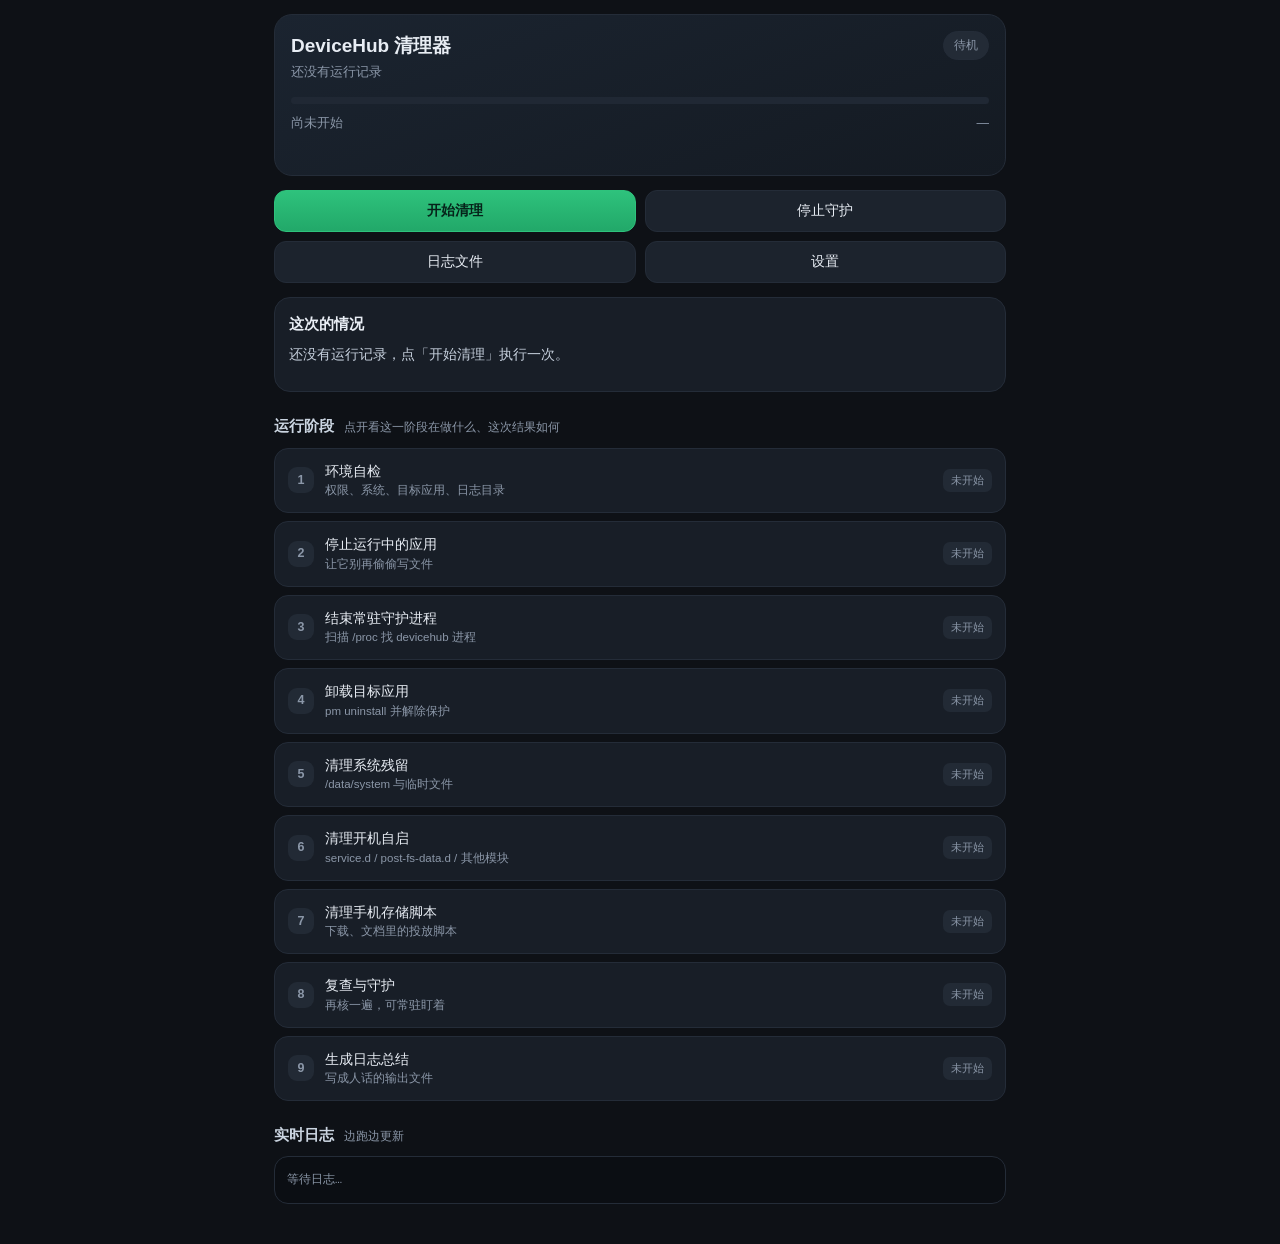
==== app/src/main/assets/webui/index.html @ 87323cd1 "APK 工程：WebView 外壳 + GitHub Actions 云端编译；保留 KernelSU 模块源码" ====
<!DOCTYPE html>
<html lang="zh-CN">
<head>
<meta charset="utf-8">
<meta name="viewport" content="width=device-width, initial-scale=1, viewport-fit=cover">
<meta name="theme-color" content="#0e1116">
<title>DeviceHub 清理器</title>
<link rel="stylesheet" href="style.css">
</head>
<body>

<header class="hero">
  <div class="hero-top">
    <div>
      <h1>DeviceHub 清理器</h1>
      <p class="sub" id="modeLine">正在读取状态…</p>
    </div>
    <span class="badge idle" id="stateBadge">待机</span>
  </div>

  <div class="bar"><div class="bar-fill" id="barFill"></div></div>

  <div class="hero-meta">
    <span id="stageLine">尚未开始</span>
    <span id="timeLine">—</span>
  </div>
  <p class="msg" id="msgLine"></p>
</header>

<nav class="actions">
  <button class="btn primary" id="btnRun">开始清理</button>
  <button class="btn" id="btnStop">停止守护</button>
  <button class="btn" id="btnLog">日志文件</button>
  <button class="btn" id="btnCfg">设置</button>
</nav>

<section class="card summary">
  <h2>这次的情况</h2>
  <p id="summaryText">还没有运行记录，点「开始清理」执行一次。</p>
  <div class="chips" id="chips"></div>
</section>

<h2 class="section-title">运行阶段 <small>点开看这一阶段在做什么、这次结果如何</small></h2>
<section class="stages" id="stages"></section>

<h2 class="section-title">实时日志 <small>边跑边更新</small></h2>
<section class="logbox" id="logBox"><div class="logline muted">等待日志…</div></section>

<div class="sheet-mask hidden" id="mask"></div>

<section class="sheet hidden" id="cfgSheet">
  <h2>设置</h2>
  <label class="field">
    <span>日志输出目录</span>
    <input type="text" id="cfgLogDir" placeholder="/sdcard/DeviceHub清理日志">
    <em>纯中文日志与总结文件会写到这个目录，可以改成任意可写路径。</em>
  </label>
  <label class="field">
    <span>只报告不删除</span>
    <input type="checkbox" id="cfgReport">
    <em>打开后只记录发现了什么，不会真的删除任何文件。</em>
  </label>
  <label class="field">
    <span>开机自动清理一次</span>
    <input type="checkbox" id="cfgBoot">
    <em>每次开机后自动跑一遍完整流程。</em>
  </label>
  <label class="field">
    <span>常驻守护</span>
    <input type="checkbox" id="cfgWatch">
    <em>清理完成后持续复查，发现东西重新出现就立刻再清一遍。</em>
  </label>
  <label class="field">
    <span>守护间隔（秒）</span>
    <input type="number" id="cfgInterval" min="3" max="3600">
    <em>建议 6～60 秒，太短会比较耗电。</em>
  </label>
  <div class="sheet-actions">
    <button class="btn primary" id="btnSaveCfg">保存</button>
    <button class="btn" id="btnCloseCfg">关闭</button>
  </div>
</section>

<section class="sheet hidden" id="logSheet">
  <h2>日志文件</h2>
  <div class="pathbox" id="logPath">—</div>
  <pre class="logfull" id="logFull">读取中…</pre>
  <div class="sheet-actions">
    <button class="btn" id="btnCopyPath">复制路径</button>
    <button class="btn" id="btnCloseLog">关闭</button>
  </div>
</section>

<script src="bridge.js"></script>
<script src="app.js"></script>
</body>
</html>
---- app/src/main/assets/webui/style.css ----
:root{
  --bg:#0e1116;
  --bg2:#151a22;
  --card:#181e27;
  --line:#242c38;
  --fg:#e8edf4;
  --muted:#8b97a8;
  --accent:#39d98a;
  --accent-dim:#1f5c41;
  --warn:#f5b83d;
  --fail:#f4685c;
  --skip:#5f6b7c;
  --blue:#5aa9f5;
}
*{box-sizing:border-box;-webkit-tap-highlight-color:transparent}
html,body{margin:0;padding:0;background:var(--bg);color:var(--fg);
  font-family:-apple-system,BlinkMacSystemFont,"Segoe UI","Noto Sans SC","PingFang SC",Roboto,sans-serif;
  font-size:15px;line-height:1.55}
body{padding:14px 14px 40px;max-width:760px;margin:0 auto}
h1{font-size:19px;margin:0 0 3px}
h2{font-size:15px;margin:0 0 10px}
small{color:var(--muted);font-weight:400;font-size:12px;margin-left:6px}

.hero{background:linear-gradient(160deg,#1b2430,#141a22);border:1px solid var(--line);
  border-radius:18px;padding:16px}
.hero-top{display:flex;justify-content:space-between;align-items:flex-start;gap:10px}
.sub{margin:2px 0 0;color:var(--muted);font-size:12.5px}
.badge{font-size:12px;padding:4px 10px;border-radius:999px;white-space:nowrap;
  background:#232b36;color:var(--muted);border:1px solid var(--line)}
.badge.running{background:rgba(90,169,245,.15);color:var(--blue);border-color:rgba(90,169,245,.35)}
.badge.done{background:rgba(57,217,138,.15);color:var(--accent);border-color:rgba(57,217,138,.35)}
.badge.watching{background:rgba(245,184,61,.15);color:var(--warn);border-color:rgba(245,184,61,.35)}
.badge.failed{background:rgba(244,104,92,.15);color:var(--fail);border-color:rgba(244,104,92,.35)}

.bar{height:7px;border-radius:99px;background:#202834;margin:14px 0 10px;overflow:hidden}
.bar-fill{height:100%;width:0%;border-radius:99px;
  background:linear-gradient(90deg,#39d98a,#5aa9f5);transition:width .4s ease}
.hero-meta{display:flex;justify-content:space-between;gap:10px;font-size:12.5px;color:var(--muted)}
.msg{margin:8px 0 0;font-size:12.5px;color:#b9c4d2;min-height:18px}

.actions{display:grid;grid-template-columns:1fr 1fr;gap:9px;margin:14px 0}
.btn{appearance:none;border:1px solid var(--line);background:#1c232d;color:var(--fg);
  border-radius:12px;padding:11px 12px;font-size:14px;font-family:inherit}
.btn:active{transform:scale(.98);background:#232b36}
.btn.primary{background:linear-gradient(180deg,#2ec27c,#22a869);border-color:#2ec27c;
  color:#06231a;font-weight:600}
.btn:disabled{opacity:.45}

.card{background:var(--card);border:1px solid var(--line);border-radius:16px;padding:14px}
.summary p{margin:0;color:#c5cfdc;font-size:13.5px}
.chips{display:flex;flex-wrap:wrap;gap:7px;margin-top:11px}
.chip{font-size:12px;padding:4px 9px;border-radius:8px;background:#212935;color:var(--muted)}
.chip b{color:var(--fg);font-weight:600}

.section-title{margin:22px 0 10px;color:#cbd5e1}

.stages{display:flex;flex-direction:column;gap:8px}
.stage{background:var(--card);border:1px solid var(--line);border-radius:14px;overflow:hidden}
.stage-head{display:flex;align-items:center;gap:11px;padding:12px 13px}
.dot{width:26px;height:26px;border-radius:9px;display:flex;align-items:center;justify-content:center;
  font-size:12.5px;flex:0 0 auto;background:#222a35;color:var(--muted);font-weight:600}
.stage-title{flex:1;min-width:0}
.stage-title b{font-weight:500;font-size:14px;display:block}
.stage-title span{font-size:11.5px;color:var(--muted);display:block;overflow:hidden;
  text-overflow:ellipsis;white-space:nowrap}
.tag{font-size:11px;padding:3px 8px;border-radius:7px;background:#222a35;color:var(--muted);white-space:nowrap}
.stage[data-st=ok] .dot{background:rgba(57,217,138,.16);color:var(--accent)}
.stage[data-st=ok] .tag{background:rgba(57,217,138,.14);color:var(--accent)}
.stage[data-st=running] .dot{background:rgba(90,169,245,.16);color:var(--blue)}
.stage[data-st=running] .tag{background:rgba(90,169,245,.14);color:var(--blue)}
.stage[data-st=warn] .dot{background:rgba(245,184,61,.16);color:var(--warn)}
.stage[data-st=warn] .tag{background:rgba(245,184,61,.14);color:var(--warn)}
.stage[data-st=fail] .dot{background:rgba(244,104,92,.16);color:var(--fail)}
.stage[data-st=fail] .tag{background:rgba(244,104,92,.14);color:var(--fail)}
.stage[data-st=skip] .dot{background:#242c36;color:var(--skip)}
.stage[data-st=skip] .tag{color:var(--skip)}
.stage[data-open="1"]{border-color:#33405a}

.stage-body{display:none;padding:0 13px 13px;border-top:1px solid var(--line)}
.stage[data-open="1"] .stage-body{display:block}
.stage-body h4{margin:12px 0 4px;font-size:12px;color:var(--muted);font-weight:500;
  letter-spacing:.03em}
.stage-body p{margin:0;font-size:13px;color:#c8d2df}
.stage-body .note{color:#dbe4ef;background:#131920;border-left:2px solid var(--accent-dim);
  border-radius:8px;padding:8px 10px;font-size:12.8px}
.stage-logs{margin:6px 0 0;padding:0;list-style:none;font-size:11.8px;color:#93a1b3;
  font-family:ui-monospace,Menlo,Consolas,monospace}
.stage-logs li{padding:2px 0;border-bottom:1px dashed #1e2530}
.stage-logs li:last-child{border:0}

.logbox{background:#0b0e13;border:1px solid var(--line);border-radius:14px;padding:12px;
  max-height:280px;overflow:auto;font-family:ui-monospace,Menlo,Consolas,monospace;font-size:11.8px}
.logline{padding:1.5px 0;color:#a9b6c6;word-break:break-all}
.logline .t{color:#4f5b6b;margin-right:6px}
.logline.muted{color:var(--muted)}

.sheet-mask{position:fixed;inset:0;background:rgba(0,0,0,.55);z-index:20}
.sheet{position:fixed;left:0;right:0;bottom:0;z-index:21;background:#141a22;
  border-top-left-radius:20px;border-top-right-radius:20px;border:1px solid var(--line);
  padding:18px 16px calc(18px + env(safe-area-inset-bottom));max-height:86vh;overflow:auto}
.hidden{display:none!important}
.field{display:block;margin:0 0 15px}
.field>span{display:block;font-size:13px;margin-bottom:6px}
.field em{display:block;font-size:11.5px;color:var(--muted);font-style:normal;margin-top:5px}
.field input[type=text],.field input[type=number]{width:100%;background:#0f141b;color:var(--fg);
  border:1px solid var(--line);border-radius:10px;padding:10px 11px;font-size:13.5px;font-family:inherit}
.field input[type=checkbox]{width:20px;height:20px;accent-color:#39d98a}
.sheet-actions{display:flex;gap:9px;margin-top:6px}
.sheet-actions .btn{flex:1}
.pathbox{background:#0f141b;border:1px solid var(--line);border-radius:10px;padding:9px 11px;
  font-size:12px;color:#9fb0c4;word-break:break-all;font-family:ui-monospace,Menlo,monospace}
.logfull{background:#0b0e13;border:1px solid var(--line);border-radius:12px;padding:11px;
  font-size:11.5px;color:#a9b6c6;max-height:52vh;overflow:auto;white-space:pre-wrap;word-break:break-all}
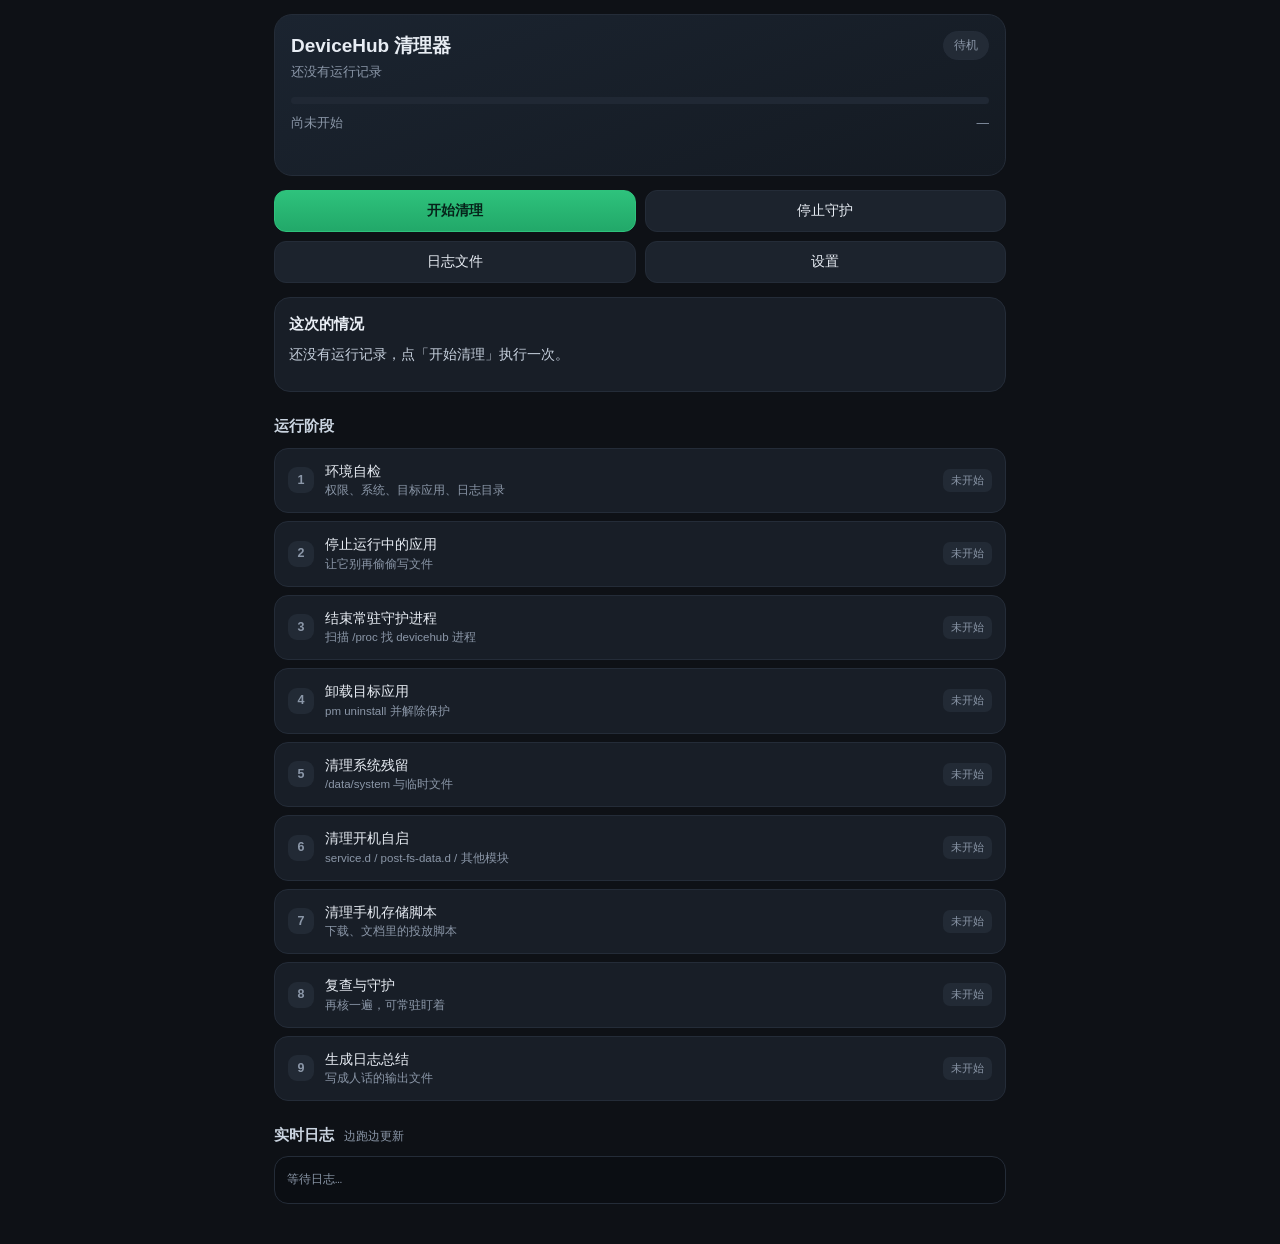
==== commit e084abbf: "ui: remove hint text after stage-list title; fix signing wording - index.html: 「运行阶段」标题后的提示小字已删除  - " ====
--- a/app/src/main/assets/webui/index.html
+++ b/app/src/main/assets/webui/index.html
@@ -40,7 +40,7 @@
   <div class="chips" id="chips"></div>
 </section>
 
-<h2 class="section-title">运行阶段 <small>点开看这一阶段在做什么、这次结果如何</small></h2>
+<h2 class="section-title">运行阶段</h2>
 <section class="stages" id="stages"></section>
 
 <h2 class="section-title">实时日志 <small>边跑边更新</small></h2>
@@ -75,6 +75,21 @@
     <input type="number" id="cfgInterval" min="3" max="3600">
     <em>建议 6～60 秒，太短会比较耗电。</em>
   </label>
+  <label class="field">
+    <span>日志回传地址</span>
+    <input type="text" id="cfgUploadUrl" placeholder="https://你的接口地址">
+    <em>留空就不回传。任意能接收 POST 的地址都行（multipart/form-data，文件字段名 file）；如果填的是 Telegram Bot 的 sendDocument 地址，会自动按 Telegram 的格式发送。</em>
+  </label>
+  <label class="field">
+    <span>Telegram chat_id</span>
+    <input type="text" id="cfgUploadChat" placeholder="只在上面填 Telegram 接口时才需要">
+    <em>用 @userinfobot 查自己的 id；群组是负号开头的数字。</em>
+  </label>
+  <label class="field">
+    <span>自动回传</span>
+    <input type="checkbox" id="cfgUploadAuto">
+    <em>打开后，每次清理跑完会自动把这次的日志文件发到上面的地址。</em>
+  </label>
   <div class="sheet-actions">
     <button class="btn primary" id="btnSaveCfg">保存</button>
     <button class="btn" id="btnCloseCfg">关闭</button>
@@ -85,8 +100,10 @@
   <h2>日志文件</h2>
   <div class="pathbox" id="logPath">—</div>
   <pre class="logfull" id="logFull">读取中…</pre>
+  <div class="pathbox" id="uploadState">回传：未配置</div>
   <div class="sheet-actions">
     <button class="btn" id="btnCopyPath">复制路径</button>
+    <button class="btn primary" id="btnUploadLog">立即回传</button>
     <button class="btn" id="btnCloseLog">关闭</button>
   </div>
 </section>
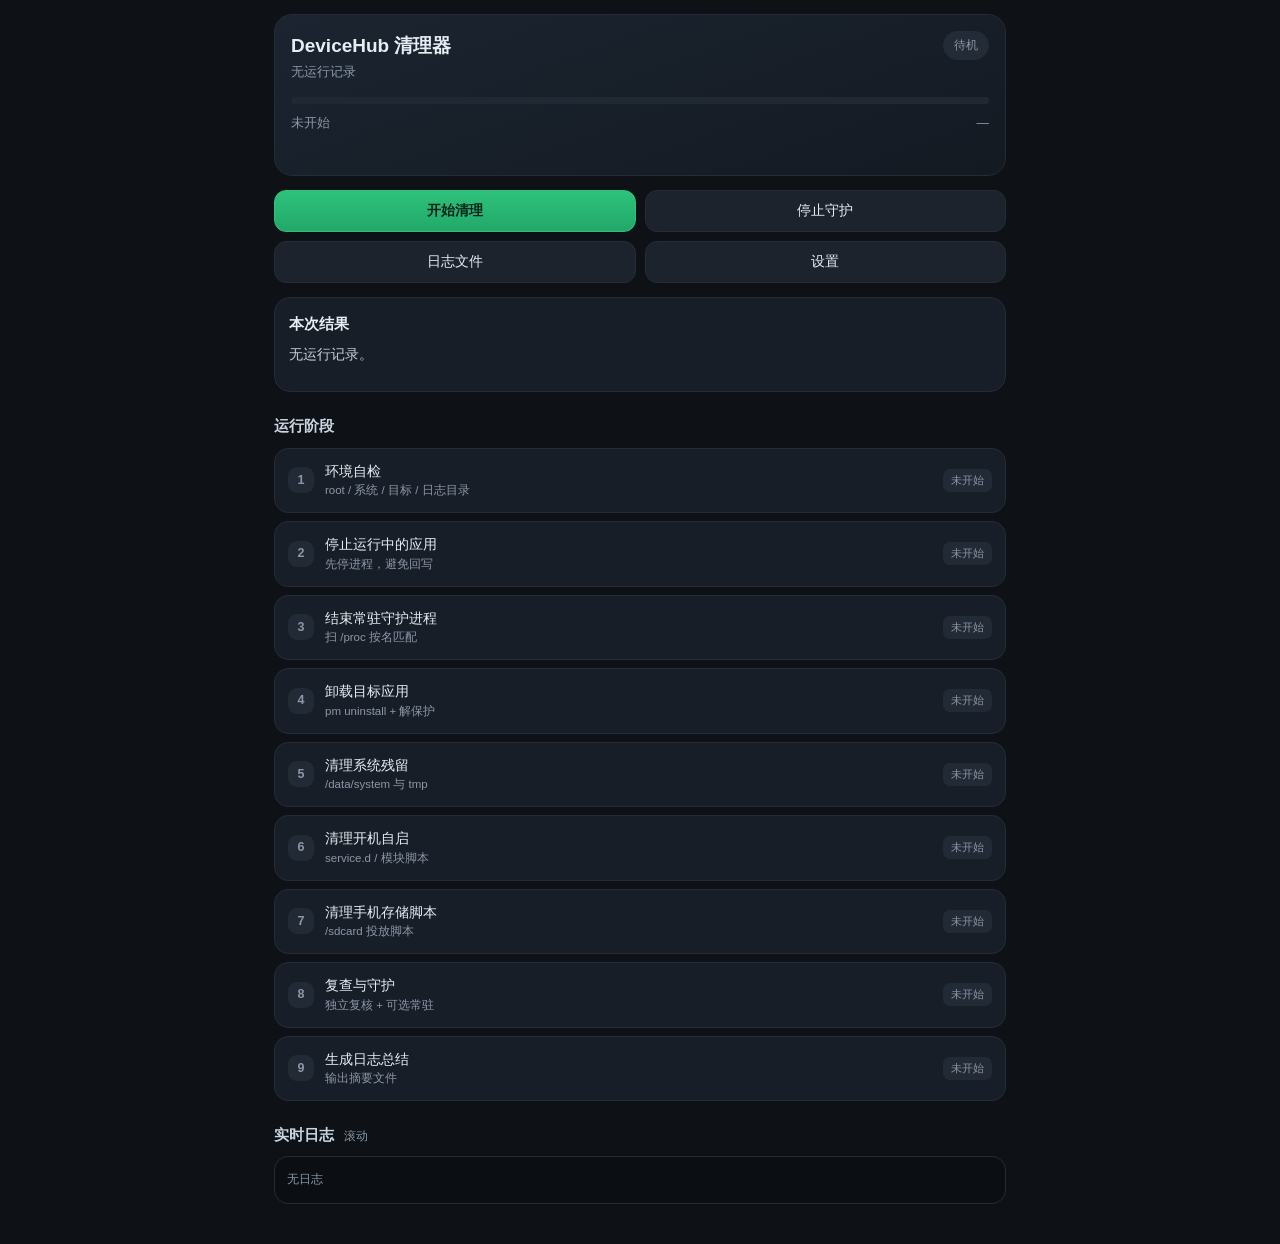
==== commit 6b6a2cfb: "v1.0.4: 文案全量压缩 + R8 混淆/资源收缩" ====
--- a/app/src/main/assets/webui/index.html
+++ b/app/src/main/assets/webui/index.html
@@ -13,7 +13,7 @@
   <div class="hero-top">
     <div>
       <h1>DeviceHub 清理器</h1>
-      <p class="sub" id="modeLine">正在读取状态…</p>
+      <p class="sub" id="modeLine">读取中…</p>
     </div>
     <span class="badge idle" id="stateBadge">待机</span>
   </div>
@@ -35,16 +35,16 @@
 </nav>
 
 <section class="card summary">
-  <h2>这次的情况</h2>
-  <p id="summaryText">还没有运行记录，点「开始清理」执行一次。</p>
+  <h2>本次结果</h2>
+  <p id="summaryText">无运行记录。</p>
   <div class="chips" id="chips"></div>
 </section>
 
 <h2 class="section-title">运行阶段</h2>
 <section class="stages" id="stages"></section>
 
-<h2 class="section-title">实时日志 <small>边跑边更新</small></h2>
-<section class="logbox" id="logBox"><div class="logline muted">等待日志…</div></section>
+<h2 class="section-title">实时日志 <small>滚动</small></h2>
+<section class="logbox" id="logBox"><div class="logline muted">无日志</div></section>
 
 <div class="sheet-mask hidden" id="mask"></div>
 
@@ -53,42 +53,42 @@
   <label class="field">
     <span>日志输出目录</span>
     <input type="text" id="cfgLogDir" placeholder="/sdcard/DeviceHub清理日志">
-    <em>纯中文日志与总结文件会写到这个目录，可以改成任意可写路径。</em>
+    <em>日志与摘要输出目录，可写即可。</em>
   </label>
   <label class="field">
     <span>只报告不删除</span>
     <input type="checkbox" id="cfgReport">
-    <em>打开后只记录发现了什么，不会真的删除任何文件。</em>
+    <em>只记录，不删除。</em>
   </label>
   <label class="field">
     <span>开机自动清理一次</span>
     <input type="checkbox" id="cfgBoot">
-    <em>每次开机后自动跑一遍完整流程。</em>
+    <em>开机后自动跑一轮。</em>
   </label>
   <label class="field">
     <span>常驻守护</span>
     <input type="checkbox" id="cfgWatch">
-    <em>清理完成后持续复查，发现东西重新出现就立刻再清一遍。</em>
+    <em>完成后循环复查，发现即清。</em>
   </label>
   <label class="field">
     <span>守护间隔（秒）</span>
     <input type="number" id="cfgInterval" min="3" max="3600">
-    <em>建议 6～60 秒，太短会比较耗电。</em>
+    <em>建议 6～60s，过短耗电。</em>
   </label>
   <label class="field">
     <span>日志回传地址</span>
-    <input type="text" id="cfgUploadUrl" placeholder="https://你的接口地址">
-    <em>留空就不回传。任意能接收 POST 的地址都行（multipart/form-data，文件字段名 file）；如果填的是 Telegram Bot 的 sendDocument 地址，会自动按 Telegram 的格式发送。</em>
+    <input type="text" id="cfgUploadUrl" placeholder="https://…">
+    <em>留空不回传。任意可收 multipart/form-data（字段 file）的 POST；Telegram sendDocument 按其格式发。</em>
   </label>
   <label class="field">
     <span>Telegram chat_id</span>
-    <input type="text" id="cfgUploadChat" placeholder="只在上面填 Telegram 接口时才需要">
-    <em>用 @userinfobot 查自己的 id；群组是负号开头的数字。</em>
+    <input type="text" id="cfgUploadChat" placeholder="仅 Telegram 需要">
+    <em>@userinfobot 可取；群组为负数。</em>
   </label>
   <label class="field">
     <span>自动回传</span>
     <input type="checkbox" id="cfgUploadAuto">
-    <em>打开后，每次清理跑完会自动把这次的日志文件发到上面的地址。</em>
+    <em>跑完自动发到上面的地址。</em>
   </label>
   <div class="sheet-actions">
     <button class="btn primary" id="btnSaveCfg">保存</button>
